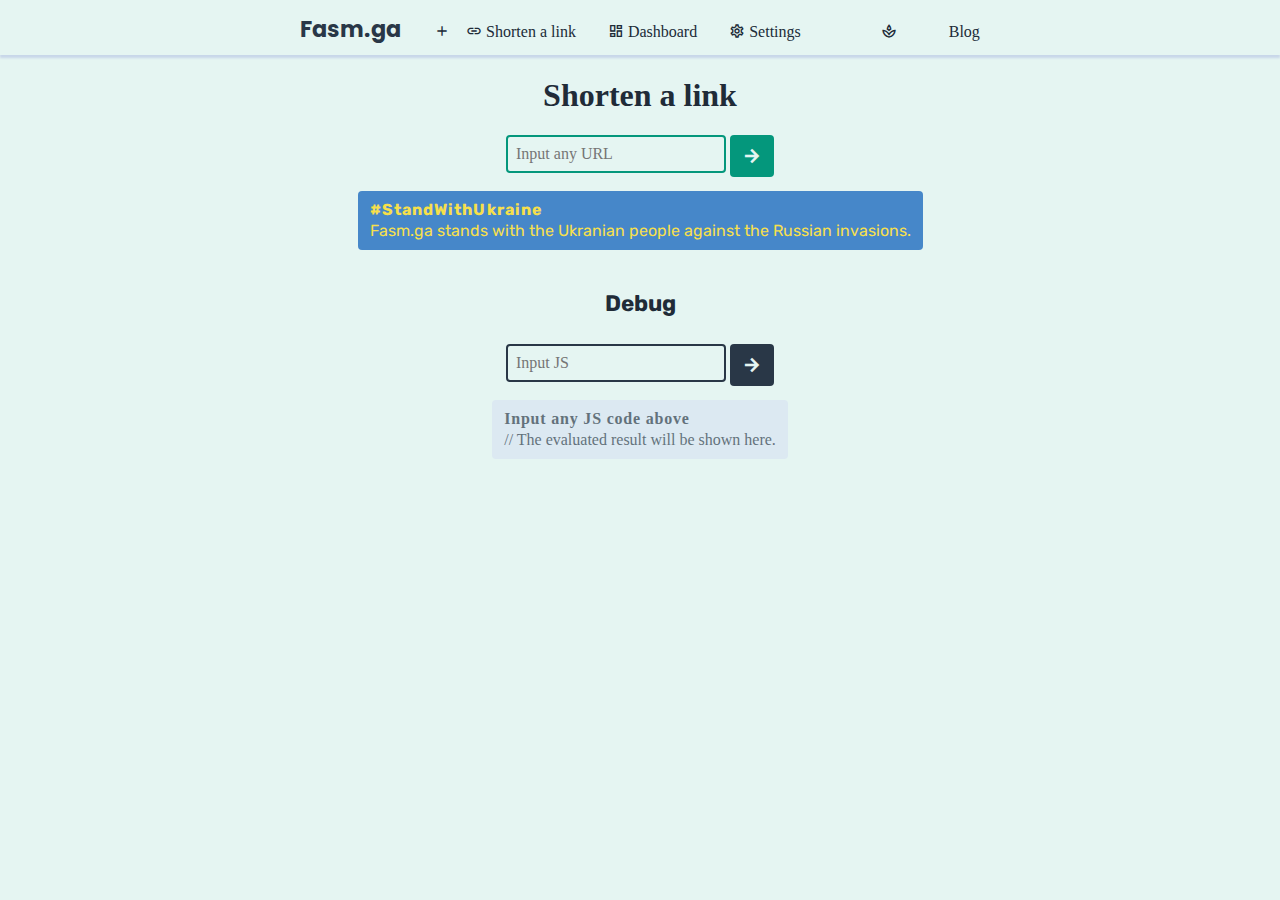
==== index.html @ 567d70ca "Cleaned up code, removed unused directives" ====
<!--
		 _____
		|  ___|_ _ ___ _ __ ___    __ _  __ _
		| |_ / _` / __| '_ ` _ \  / _` |/ _` |
		|  _| (_| \__ \ | | | | || (_| | (_| |
		|_|  \__,_|___/_| |_| |_(_)__, |\__,_|
									|___/

	-> Name: index.html
	-> Description: Landing page for https://www.fasmga.org/
	-> Resource: /index.html
	-> Licensing: © 2022, Fasm.ga | https://www.fasmga.org/license
-->

<!--——————————————————--><!--——————————————————--><!--——————————————————--><!--——————————————————-->


<!DOCTYPE html>
<html lang="en">
	<head>
		<meta id='charset'
			charset="utf-8" />
		<meta id='compat'
			http-equiv="X-UA-Compatible" content="IE=edge" />
		<meta id='viewport'
			name='viewport'
			content="width=device-width, initial-scale=1.0" />
		<meta id='metaData'
			title="Fasm.ga — The FOSS URL Shortener" />
		<title id='pageTitle'>
			Fasm.ga
		</title>

		<script id='jquery'
			src="https://code.jquery.com/jquery-3.6.0.min.js?date=20220228_1"
			integrity="sha384-vtXRMe3mGCbOeY7l30aIg8H9p3GdeSe4IFlP6G8JMa7o7lXvnz3GFKzPxzJdPfGK"
			crossorigin="anonymous"
		></script>

		<script id='resources'
			src="./res/index.js?date=20220228_1"
		></script>
		<script id='defaults'
			src="./content/byUser/defaults.js?date=20220228_1"
		></script>
		<script id='usersettings'
			src="./content/byUser/settings.js?date=20220228_1"
		></script>

		<link id='colorscheme'
			rel='stylesheet'
			href="./src/css/theme/dark.css?date=20220228_1" />
		<link id='style'
			rel='stylesheet'
			href="./src/css/style.css?date=20220228_1" />

		<link id='favicon'
			rel='icon'
			href="./res/raster/favicon.ico" />

		<script id='utils'
			src="./src/js/utils.js?date=20220228_1"
		></script>
	</head>

	<body>
		<header>
			<nav id='navbar'
				orientation='horizontal'
			>
				<a class='logo subheadline' href="/">
					Fasm.ga
				</a>
				<a
					href="#newLink"
					icon='add_link' title='Shorten a link'
				></a>
				<a
					href="#dashboard"
					icon='dashboard' title='Dashboard'
				></a>
				<a
					href="#settings"
					icon='settings' title='Settings'
				></a>
				<a
					href="https://blog.fasmga.org/"
					icon='newspaper' title='Blog'
				></a>
			</nav>
		</header>

		<main>
			<section id='newLink' title='Shorten a link'>
				<main>
					<form id='shortenlink'>
						<input id='urlbox'
							type='url' name='url' autocomplete='url'
							placeholder="Input any URL"
							required />
						<input id='submiturl'
							type='submit'
							value='arrow_forward' />
						</datalist>
					</form>
				</main>

				<info id='standwithukraine'
					class='standWithUkraine'
				>
					Fasm.ga stands with the Ukranian people against the Russian invasions.
				</info>

				<section id='debugging' subtitle='Debug'>
					<form id='debug'>
						<input id='repl'
							type='text' name='repl'
							placeholder="Input JS"
							resizable />
						<input id='evalrepl'
							type='submit'
							value='arrow_forward' />
					</form>

					<code id='result' title='Input any JS code above'>
						// The evaluated result will be shown here.
					</code>
				</section>
			</section>
		</main>

		<section id='dashboard' title='Dashboard'>
			<main>
				<info title='Test for Long Pages'>
					Lorem ipsum dolor sit amet consectetur adipisicing elit.
					Beatae unde, consectetur distinctio tempore nemo qui eaque possimus ipsum molestiae, veritatis quos neque dolorum facere dolor nobis necessitatibus ea error fugit doloremque sed, harum ullam rem aliquam officiis.
					Neque assumenda perspiciatis rem id, numquam placeat provident, temporibus sequi ab dolore in? Sed eligendi reiciendis minus vel perferendis ducimus nesciunt, quo porro velit minima! Laborum explicabo inventore, enim saepe voluptate delectus ipsa eius? Nostrum reiciendis hic iusto nobis vero suscipit debitis odio, voluptatibus ipsam ratione molestiae sint dicta id ex, vel, culpa aliquid! Repudiandae porro, delectus libero debitis ratione iure nisi, ipsam suscipit aut animi, eligendi voluptatem? Quaerat mollitia similique excepturi, maxime eum assumenda natus dolores soluta ipsam ipsum.
					Odio omnis optio sint animi reiciendis nam aut, repudiandae esse minima dolores, quisquam veritatis quibusdam amet! Reprehenderit sapiente incidunt molestias expedita labore ex doloribus excepturi? Tenetur dolores ipsum iste! Veritatis facere sint modi inventore asperiores illo a fugiat, quod animi perferendis enim culpa suscipit quo maiores pariatur eligendi explicabo veniam? Nisi beatae sunt dolor ullam velit ut, tenetur accusamus nostrum, recusandae enim harum praesentium ipsam aliquid officiis rem quo nobis.
					Nemo eum maiores repudiandae.
					Dolorum, esse voluptatem mollitia sed quisquam praesentium impedit fugit non nam doloribus quia! Velit sint exercitationem beatae aperiam hic quas sunt molestiae, laboriosam molestias nostrum odio quod fugiat asperiores quidem facilis voluptas aspernatur praesentium reiciendis obcaecati voluptatem ex dolore? Ratione facilis optio numquam error blanditiis! Fugiat commodi, est minima reiciendis eligendi voluptates? Est itaque asperiores nisi minus dolor nulla deleniti, eius in vel odit non iste error harum doloribus enim aliquam eaque delectus, sapiente suscipit sequi ullam perspiciatis porro? Recusandae, rerum.
					Laudantium temporibus asperiores quasi repudiandae.
					Obcaecati iste eius veritatis explicabo doloremque odit facere consectetur voluptate veniam molestiae illo nam reprehenderit aperiam molestias consequuntur, porro impedit tempore assumenda minus?
					<br/><br/>
					Lorem ipsum dolor sit amet consectetur adipisicing elit.
					Beatae unde, consectetur distinctio tempore nemo qui eaque possimus ipsum molestiae, veritatis quos neque dolorum facere dolor nobis necessitatibus ea error fugit doloremque sed, harum ullam rem aliquam officiis.
					Neque assumenda perspiciatis rem id, numquam placeat provident, temporibus sequi ab dolore in? Sed eligendi reiciendis minus vel perferendis ducimus nesciunt, quo porro velit minima! Laborum explicabo inventore, enim saepe voluptate delectus ipsa eius? Nostrum reiciendis hic iusto nobis vero suscipit debitis odio, voluptatibus ipsam ratione molestiae sint dicta id ex, vel, culpa aliquid! Repudiandae porro, delectus libero debitis ratione iure nisi, ipsam suscipit aut animi, eligendi voluptatem? Quaerat mollitia similique excepturi, maxime eum assumenda natus dolores soluta ipsam ipsum.
					Odio omnis optio sint animi reiciendis nam aut, repudiandae esse minima dolores, quisquam veritatis quibusdam amet! Reprehenderit sapiente incidunt molestias expedita labore ex doloribus excepturi? Tenetur dolores ipsum iste! Veritatis facere sint modi inventore asperiores illo a fugiat, quod animi perferendis enim culpa suscipit quo maiores pariatur eligendi explicabo veniam? Nisi beatae sunt dolor ullam velit ut, tenetur accusamus nostrum, recusandae enim harum praesentium ipsam aliquid officiis rem quo nobis.
					Nemo eum maiores repudiandae.
					Dolorum, esse voluptatem mollitia sed quisquam praesentium impedit fugit non nam doloribus quia! Velit sint exercitationem beatae aperiam hic quas sunt molestiae, laboriosam molestias nostrum odio quod fugiat asperiores quidem facilis voluptas aspernatur praesentium reiciendis obcaecati voluptatem ex dolore? Ratione facilis optio numquam error blanditiis! Fugiat commodi, est minima reiciendis eligendi voluptates? Est itaque asperiores nisi minus dolor nulla deleniti, eius in vel odit non iste error harum doloribus enim aliquam eaque delectus, sapiente suscipit sequi ullam perspiciatis porro? Recusandae, rerum.
					Laudantium temporibus asperiores quasi repudiandae.
					Obcaecati iste eius veritatis explicabo doloremque odit facere consectetur voluptate veniam molestiae illo nam reprehenderit aperiam molestias consequuntur, porro impedit tempore assumenda minus?
				</info>
			</main>
		</section>

		<section id='settings' title='Settings'>
			<nav orientation='vertical'>
				<a
					icon='person' title='Account'
				></a>
				<a
					icon='monitor' title='Appeareance'
				></a>
				<a
					icon='web' title='User experience'
				></a>
				<a
					icon='lock' title='Security'
				></a>
				<a
					icon='code' title='Developer options'
				></a>
			</nav>
		</section>

		<script id='main'
			src="./src/js/index.js?date=20220228_1"
		></script>
		<script id='pageload'
			src="./src/js/pageload.js?date=20220228_1"
		></script>
	</body>
</html>
---- src/css/theme/dark.css ----
/*
     _____
    |  ___|_ _ ___ _ __ ___    __ _  __ _
    | |_ / _` / __| '_ ` _ \  / _` |/ _` |
    |  _| (_| \__ \ | | | | || (_| | (_| |
    |_|  \__,_|___/_| |_| |_(_)__, |\__,_|
                              |___/

	-> Name: dark.css
	-> Description: Charm.ga dark theme for CSS
	-> Resource: /src/css/theme/dark.css
	-> Licensing: © 2022, Fasm.ga | https://www.fasmga.org/license
*/

/*** —————————————————— ***//*** —————————————————— ***//*** —————————————————— ***//*** —————————————————— ***/


:root {
	--accent: #04877C;

	--background-10: #202B38;
	--background-20: #293747;
	--background-30: #324357;
	--background-40: #3C4F68;
	--background-50: #455C78;

	--overlay-background-5: var(--background-20);
	--overlay-background-10: var(--background-30);
	--overlay-background-15: var(--background-40);

	--foreground-10: #E5F5F2;
	--foreground-20: #D8E4F3;
	--foreground-30: #C8D7E9;
	--foreground-40: #BBCADD;
	--foreground-50: #B1BECE;

	--overlay-foreground-5: var(--foreground-20);
	--overlay-foreground-10: var(--foreground-30);
	--overlay-foreground-15: var(--foreground-40);

	--primary: var(--accent);

	--charmga-accent-10: #06EFC4;
	--charmga-accent-20: #06DBB4;
	--charmga-accent-30: #05C7A3;
	--charmga-accent-40: #05B393;
	--charmga-accent-50: #04977C;
	--charmga-accent-60: #048B72;
	--charmga-accent-70: #037762;
	--charmga-accent-80: #036352;
	--charmga-accent-90: #025041;

	--light-blue-10: #D8E4F3;
	--light-blue-20: #A1BFE2;
	--light-blue-30: #82A9D9;
	--light-blue-40: #639ACF;
	--light-blue-50: #447EC5;
	--light-blue-60: #356AAC;
	--light-blue-70: #2B578C;
	--light-blue-80: #2B578C;
	--light-blue-90: #2B578C;

	--purple-haze-10: #CFBAFF;
	--purple-haze-20: #B697FF;
	--purple-haze-30: #9E75FF;
	--purple-haze-40: #8652FF;
	--purple-haze-50: #6E2FFF;
	--purple-haze-60: #550DFF;
	--purple-haze-70: #4600E9;
	--purple-haze-80: #3C00C7;
	--purple-haze-90: #3100A4;

	--sussy-red-10: #E33B5A;
	--sussy-red-20: #E0294A;
	--sussy-red-30: #D61F40;
	--sussy-red-40: #C41C3B;
	--sussy-red-50: #B01934;
	--sussy-red-60: #A11730;
	--sussy-red-70: #8F142B;
	--sussy-red-80: #7D1225;
	--sussy-red-90: #6B0F20;

	--light-yellow-10: #FDE372;
	--light-yellow-20: #FDE05E;
	--light-yellow-30: #FCDC4A;
	--light-yellow-40: #FCD836;
	--light-yellow-50: #FCD31C;
	--light-yellow-60: #FBD00E;
	--light-yellow-70: #F1C604;
	--light-yellow-80: #DDB503;
	--light-yellow-90: #C9A503;
}

.accent, [accent] { color: var(--accent); }
.primary, [primary] { background-color: var(--accent); }
---- src/css/style.css ----
/*
     _____
    |  ___|_ _ ___ _ __ ___    __ _  __ _
    | |_ / _` / __| '_ ` _ \  / _` |/ _` |
    |  _| (_| \__ \ | | | | || (_| | (_| |
    |_|  \__,_|___/_| |_| |_(_)__, |\__,_|
                              |___/

	-> Name: style.css
	-> Description: Document stylesheet for the Fasm.ga webpage.
	-> Resource: /src/css/style.css
	-> Licensing: © 2022, Fasm.ga | https://www.fasmga.org/license
*/

/*** Imports ***/
@import url("./static.css?date=20220228_1");
@import url("https://fonts.googleapis.com/icon?family=Material+Icons+Outlined&display=swap");

/*** —————————————————— ***//*** —————————————————— ***//*** —————————————————— ***//*** —————————————————— ***/


/***
	The following rules apply to every element on the screen
***/
* {
	font-family: var(--text);
	font-size: var(--text-size);
	text-decoration: none;
	line-height: var(--default-line-height);

	color: var(--foreground-10);
	accent-color: var(--accent);

	scroll-behavior: smooth;
	will-change: transition;
	transition: background-color var(--style-animation), color var(--style-animation);
}

html, body {
	display: grid;

	margin: var(--page-padding);
	padding: var(--page-padding);
}

/***
	Webpage body
***/
body
{ background-color: var(--background-10); }

.grid
{ display: grid; }

/*** —————————————————— ***//*** —————————————————— ***//*** —————————————————— ***//*** —————————————————— ***/

/***
	Styles for standard HTML elements
***/
a {
	color: var(--accent);

	text-decoration: var(--link-text-decoration);

	will-change: transition;
	transition: color var(--style-animation);
}
a:hover {
	color: var(--charmga-accent-60);

	will-change: transition;
	transition: color var(--style-animation);
}

b,
info::before, code::before {
	font-weight: var(--bold);
	letter-spacing: var(--bold-letter-spacing);
}

h1, .display {
	font-family: var(--display);
	font-size: var(--display-size);
}

h2, .headline,
section::before,
main > info::before {
	font-family: var(--headline);
	font-size: var(--headline-size);
	font-weight: var(--bold);
}

h3, .subheadline,
section[subtitle]::before {
	font-family: var(--subheadline);
	font-size: var(--subheadline-size);
	font-weight: var(--bold);
}

pre,
code {
	font-family: var(--monospace);
	font-size: var(--monospace-size);
}

img {
	max-width: var(--responsive-width);
	max-height: var(--responsive-height);
	height: auto;
}

/*** —————————————————— ***//*** —————————————————— ***//*** —————————————————— ***//*** —————————————————— ***/

/***
	Styles for website pages and sections, designed for fast page navigation
***/
section {
	grid-template-columns: repeat(auto-fill, minmax(100%, 1fr));
	grid-column-gap: var(--standard-padding);
	grid-row-gap: var(--standard-padding);
	place-items: center;

	padding: clamp(var(--min-padding), var(--standard-padding), var(--max-padding));

	overflow: auto;

	scroll-behavior: smooth;
}

main section, section:target, section:target section
{ display: grid; }
@supports selector(:target-within) {
	section:target-within
	{ display: grid; }
}
section:not(:target)
{ display: none; }

section::before {
	display: block;
	content: attr(title);

	line-height: var(--title-height);
}
section[title]::before
{ content: attr(title); }
section[subtitle]::before
{ content: attr(subtitle); }

header, footer
{
	display: block;

	padding: var(--standard-padding);
	z-index: var(--on-top);

	background-color: var(--background-10);

	will-change: transition;
	transition: box-shadow var(--style-animation);
}
header
{ box-shadow: var(--section-shadow) var(--background-20); }
footer
{	box-shadow: var(--section-shadow-upward) var(--background-20); }
@media only screen and (min-width: 801px) {
	header:hover,
	footer:hover {
		box-shadow: var(--section-shadow) var(--background-30);

		transition: box-shadow var(--style-animation);
	}
}

/*** —————————————————— ***//*** —————————————————— ***//*** —————————————————— ***//*** —————————————————— ***/

/***
	Additional webpage or stylistic elements
***/
.logo {
	font-family: var(--display);

	color: var(--foreground-20);

	will-change: transition;
	transition: color var(--style-animation);
}
.logo:hover {
	color: var(--accent);

	will-change: transition;
	transition: color var(--style-animation);
}

icon,
nav a::before {
	position: relative;

	top: var(--icon-line);

	font-family: var(--icon);
	text-decoration: none;
}

icon.material,
nav a::before,
input[type=submit]
{ font-family: var(--icon); }

info, code {
	display: inline-block;

	margin: var(--element-margin);
	padding: var(--max-padding);
	z-index: var(--in-between);

	max-width: var(--max-line-width);

	border-radius: var(--element-corner-radius);

	background-color: var(--overlay-background-5);
	color: var(--overlay-foreground-5);
	opacity: var(--min-opacity);

	overflow-wrap: break-word;

	will-change: transition;
	transition: opacity var(--style-animation);
}
info:hover, code:hover {
	opacity: var(--max-opacity);

	will-change: transition;
	transition: opacity var(--style-animation);
}
info::before, code::before {
	display: block;
	content: attr(title);

	padding-bottom: var(--min-padding);
}
info[type=warning]::before, code[type=warning]::before
{ color: var(--light-yellow-10); }
info[type=error]::before, code[type=error]::before
{ color: var(--sussy-red-50); }
info.standWithUkraine {
	background-color: #0057B7;
	color: #FFD700;
}
info.standWithUkraine::before
{ content: '#StandWithUkraine'; }

/*** —————————————————— ***//*** —————————————————— ***//*** —————————————————— ***//*** —————————————————— ***/

/***
	Sections and semantics, parts of the webpage
***/
nav
{
	padding: var(--standard-padding);

	border-radius: var(--section-corner-radius);
}

nav[orientation=horizontal] {
	display: block;

	white-space: var(--no-wrap);

	overflow-y: hidden;
	overflow-x: auto;
}
nav[orientation=vertical] {
	display: inline-block;

	line-height: var(--vertical-nav-padding);

	overflow-y: auto;
	overflow-x: hidden;
}

header nav,
footer nav {
	border-radius: 0;

	text-align: center;
}

/*** —————————————————— ***//*** —————————————————— ***//*** —————————————————— ***//*** —————————————————— ***/

/***
	Interactive user controls: buttons, inputs and forms
***/
button, input[type=submit] {
	display: inline-block;
	vertical-align: top;

	padding: var(--standard-padding);

	border: none;
	border-radius: var(--control-corner-radius);

	font-size: var(--button-text-size);

	background-color: var(--foreground-20);
	color: var(--background-10);

	cursor: pointer;

	will-change: transition;
	transition: padding var(--layout-animation), font-weight var(--style-animation), border-radius var(--style-animation), background-color var(--style-animation);
}
button
{ font-family: var(--monospace); }

button:hover, .button:hover, input[type=submit]:hover,
main button, main > form input[type=submit] {
	padding: var(--max-padding);

	font-weight: var(--bold);

	background-color: var(--accent);

	will-change: transition;
	transition: padding var(--layout-animation), font-weight var(--style-animation), border-radius var(--style-animation), background-color var(--style-animation);
}
main button:hover, main > form input[type=submit]:hover {
	border-radius: var(--control-fuzzy-corner-radius);

	background-color: var(--charmga-accent-80);
}

main > form input:is([type=text], [type=url], [type=email], [type=search])
{ border-color: var(--accent); }
input[type=submit] {
	padding: var(--max-padding);

	font-size: var(--icon-button-size);
	font-weight: var(--bold);
}

input:is([type=text], [type=url], [type=email], [type=search]) {
	padding: var(--standard-padding);

	border: var(--max-border) solid var(--foreground-20);
	border-radius: var(--control-corner-radius);
	outline: none;

	resize: none;

	font-family: var(--monospace);

	background-color: var(--transparency);
	color: var(--foreground-10);

	will-change: transition;
	transition: border var(--style-animation), font-weight var(--style-animation), color var(--style-animation);
}
input:is([type=text], [type=url], [type=email], [type=search]):hover {
	border: var(--max-border) solid var(--accent);

	color: var(--accent);

	transition: border var(--style-animation), font-weight var(--style-animation), color var(--style-animation);
}

nav a {
	margin: var(--inline-control-margin);
	padding: var(--standard-padding);

	font-family: var(--monospace);

	color: var(--foreground-10);

	white-space: var(--no-wrap);

	cursor: var(--link-cursor);

	will-change: transition;
	transition: color var(--style-animation);
}
nav a::before
{ content: attr(icon); }
nav a::after
{ content: var(--text-spacing) attr(title); }
@media only screen and (max-width: 800px) {
	nav a::after {
		display: none;
		content: attr(title);
	}
}
nav[orientation=vertical] a
{ display: block; }
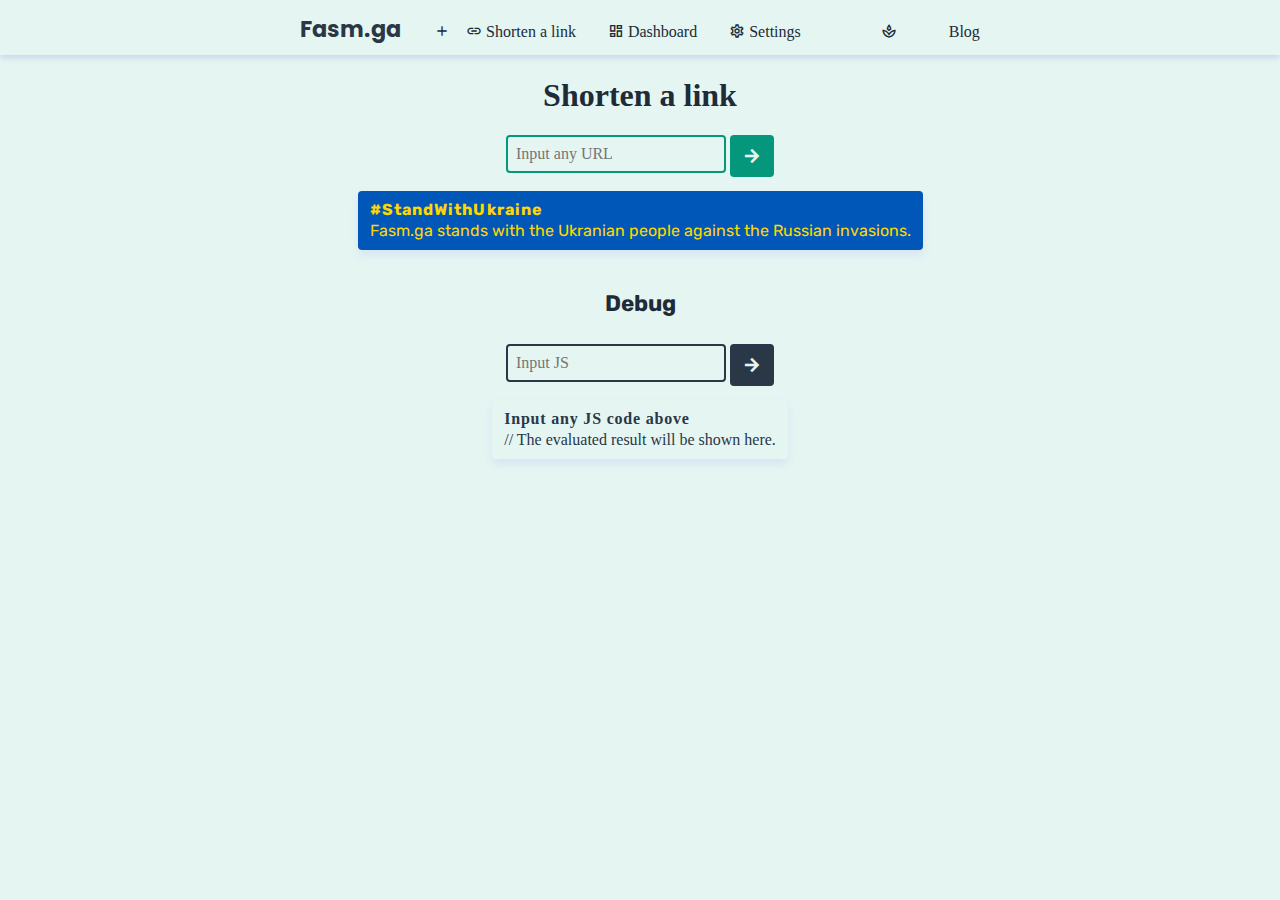
==== commit e85e7a05: "Bumped version" ====
--- a/index.html
+++ b/index.html
@@ -32,34 +32,34 @@
 		</title>
 
 		<script id='jquery'
-			src="https://code.jquery.com/jquery-3.6.0.min.js?date=20220228_1"
+			src="https://code.jquery.com/jquery-3.6.0.min.js?date=20220301_1"
 			integrity="sha384-vtXRMe3mGCbOeY7l30aIg8H9p3GdeSe4IFlP6G8JMa7o7lXvnz3GFKzPxzJdPfGK"
 			crossorigin="anonymous"
 		></script>
 
 		<script id='resources'
-			src="./res/index.js?date=20220228_1"
+			src="./res/index.js?date=20220301_1"
 		></script>
 		<script id='defaults'
-			src="./content/byUser/defaults.js?date=20220228_1"
+			src="./content/byUser/defaults.js?date=20220301_1"
 		></script>
 		<script id='usersettings'
-			src="./content/byUser/settings.js?date=20220228_1"
+			src="./content/byUser/settings.js?date=20220301_1"
 		></script>
 
 		<link id='colorscheme'
 			rel='stylesheet'
-			href="./src/css/theme/dark.css?date=20220228_1" />
+			href="./src/css/theme/dark.css?date=20220301_1" />
 		<link id='style'
 			rel='stylesheet'
-			href="./src/css/style.css?date=20220228_1" />
+			href="./src/css/style.css?date=20220301_1" />
 
 		<link id='favicon'
 			rel='icon'
 			href="./res/raster/favicon.ico" />
 
 		<script id='utils'
-			src="./src/js/utils.js?date=20220228_1"
+			src="./src/js/utils.js?date=20220301_1"
 		></script>
 	</head>
 
@@ -173,11 +173,14 @@
 			</nav>
 		</section>
 
+		<script id='dynamic'
+			src="./res/dynamic.js?date=20220301_1"
+		></script>
 		<script id='main'
-			src="./src/js/index.js?date=20220228_1"
+			src="./src/js/index.js?date=20220301_1"
 		></script>
 		<script id='pageload'
-			src="./src/js/pageload.js?date=20220228_1"
+			src="./src/js/pageload.js?date=20220301_1"
 		></script>
 	</body>
 </html>
--- a/src/css/style.css
+++ b/src/css/style.css
@@ -13,7 +13,7 @@
 */
 
 /*** Imports ***/
-@import url("./static.css?date=20220228_1");
+@import url("./static.css?date=20220301_1");
 @import url("https://fonts.googleapis.com/icon?family=Material+Icons+Outlined&display=swap");
 
 /*** —————————————————— ***//*** —————————————————— ***//*** —————————————————— ***//*** —————————————————— ***/
@@ -218,21 +218,21 @@
 	max-width: var(--max-line-width);
 
 	border-radius: var(--element-corner-radius);
-
-	background-color: var(--overlay-background-5);
+	box-shadow: var(--element-shadow) var(--background-20);
+
+	background-color: var(--background-10);
 	color: var(--overlay-foreground-5);
-	opacity: var(--min-opacity);
 
 	overflow-wrap: break-word;
 
 	will-change: transition;
-	transition: opacity var(--style-animation);
+	transition: box-shadow var(--style-animation);
 }
 info:hover, code:hover {
-	opacity: var(--max-opacity);
-
-	will-change: transition;
-	transition: opacity var(--style-animation);
+	box-shadow: var(--element-shadow) var(--background-30);
+
+	will-change: transition;
+	transition: box-shadow var(--style-animation);
 }
 info::before, code::before {
 	display: block;
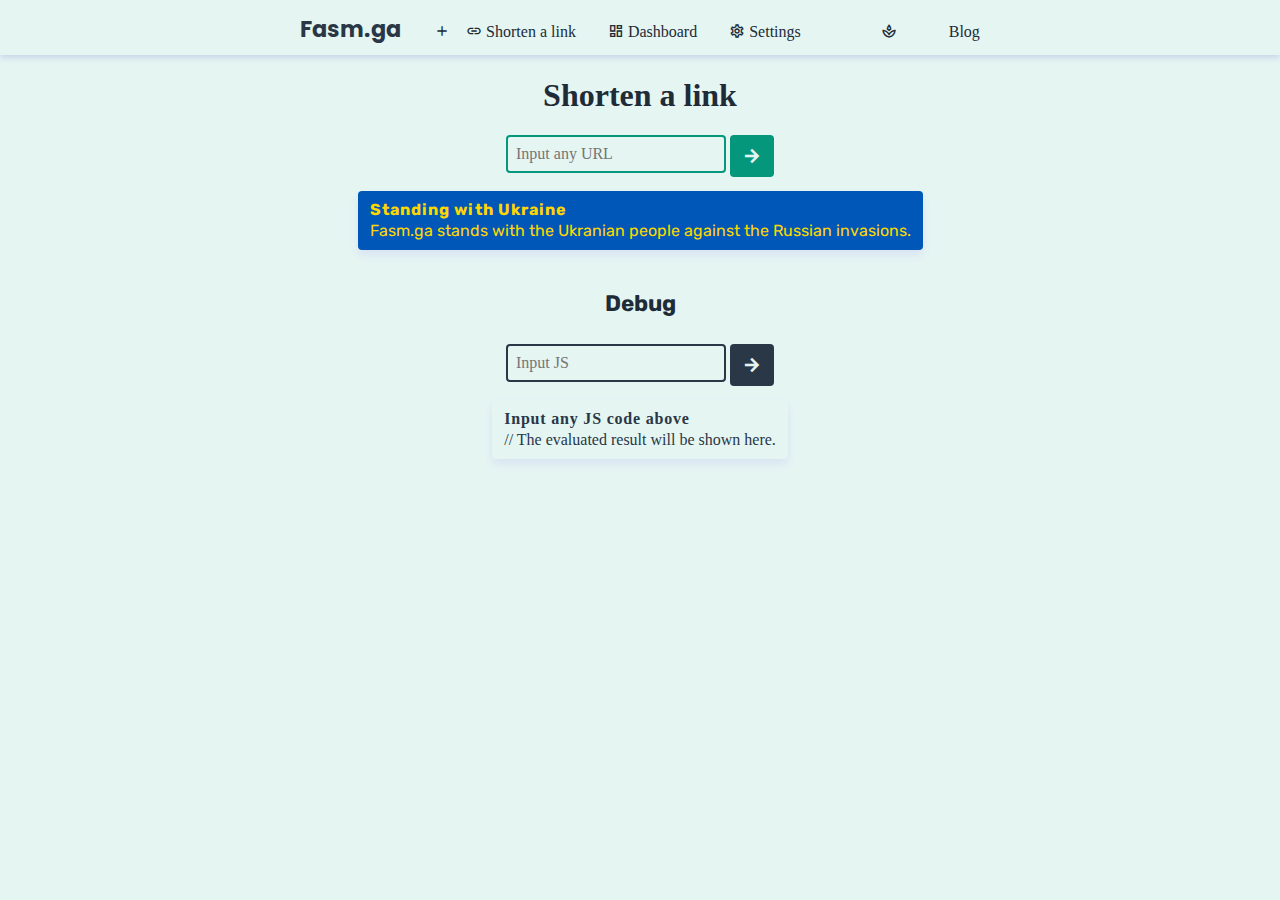
==== commit a9dcd48e: "Made dark mode colors look prettier" ====
--- a/index.html
+++ b/index.html
@@ -32,34 +32,34 @@
 		</title>
 
 		<script id='jquery'
-			src="https://code.jquery.com/jquery-3.6.0.min.js?date=20220301_1"
+			src="https://code.jquery.com/jquery-3.6.0.min.js?date=20220302_1"
 			integrity="sha384-vtXRMe3mGCbOeY7l30aIg8H9p3GdeSe4IFlP6G8JMa7o7lXvnz3GFKzPxzJdPfGK"
 			crossorigin="anonymous"
 		></script>
 
 		<script id='resources'
-			src="./res/index.js?date=20220301_1"
+			src="./res/index.js?date=20220302_1"
 		></script>
 		<script id='defaults'
-			src="./content/byUser/defaults.js?date=20220301_1"
+			src="./content/byUser/defaults.js?date=20220302_1"
 		></script>
 		<script id='usersettings'
-			src="./content/byUser/settings.js?date=20220301_1"
+			src="./content/byUser/settings.js?date=20220302_1"
 		></script>
 
 		<link id='colorscheme'
 			rel='stylesheet'
-			href="./src/css/theme/dark.css?date=20220301_1" />
+			href="./src/css/theme/dark.css?date=20220302_1" />
 		<link id='style'
 			rel='stylesheet'
-			href="./src/css/style.css?date=20220301_1" />
+			href="./src/css/style.css?date=20220302_1" />
 
 		<link id='favicon'
 			rel='icon'
 			href="./res/raster/favicon.ico" />
 
 		<script id='utils'
-			src="./src/js/utils.js?date=20220301_1"
+			src="./src/js/utils.js?date=20220302_1"
 		></script>
 	</head>
 
@@ -174,13 +174,13 @@
 		</section>
 
 		<script id='dynamic'
-			src="./res/dynamic.js?date=20220301_1"
+			src="./res/dynamic.js?date=20220302_1"
 		></script>
 		<script id='main'
-			src="./src/js/index.js?date=20220301_1"
+			src="./src/js/index.js?date=20220302_1"
 		></script>
 		<script id='pageload'
-			src="./src/js/pageload.js?date=20220301_1"
+			src="./src/js/pageload.js?date=20220302_1"
 		></script>
 	</body>
 </html>
--- a/src/css/theme/dark.css
+++ b/src/css/theme/dark.css
@@ -19,10 +19,10 @@
 	--accent: #04877C;
 
 	--background-10: #202B38;
-	--background-20: #293747;
-	--background-30: #324357;
-	--background-40: #3C4F68;
-	--background-50: #455C78;
+	--background-20: #161E27;
+	--background-30: #090D10;
+	--background-40: #06070A;
+	--background-50: #040506;
 
 	--overlay-background-5: var(--background-20);
 	--overlay-background-10: var(--background-30);
--- a/src/css/style.css
+++ b/src/css/style.css
@@ -13,7 +13,7 @@
 */
 
 /*** Imports ***/
-@import url("./static.css?date=20220301_1");
+@import url("./static.css?date=20220302_2");
 @import url("https://fonts.googleapis.com/icon?family=Material+Icons+Outlined&display=swap");
 
 /*** —————————————————— ***//*** —————————————————— ***//*** —————————————————— ***//*** —————————————————— ***/
@@ -249,7 +249,7 @@
 	color: #FFD700;
 }
 info.standWithUkraine::before
-{ content: '#StandWithUkraine'; }
+{ content: 'Standing with Ukraine'; }
 
 /*** —————————————————— ***//*** —————————————————— ***//*** —————————————————— ***//*** —————————————————— ***/
 
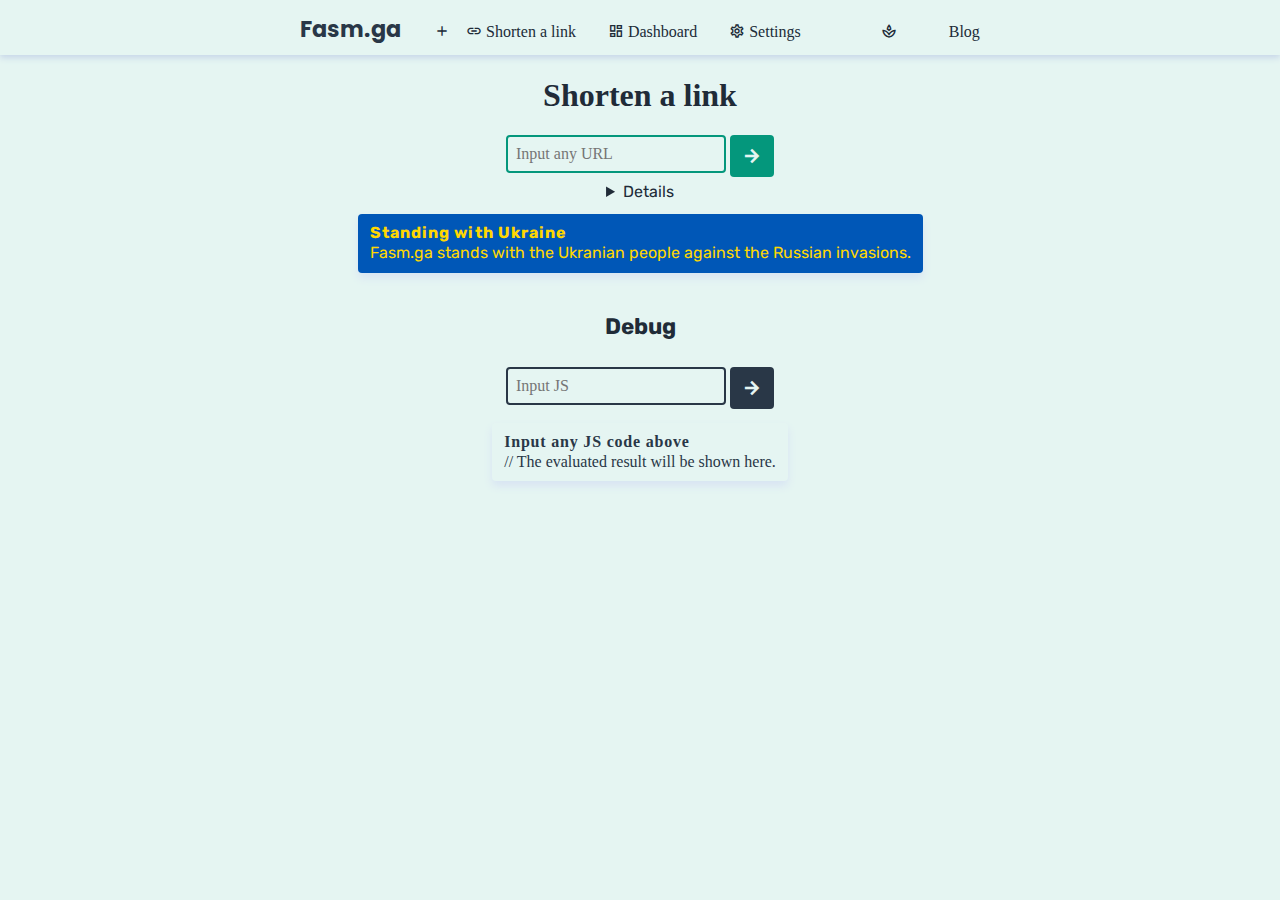
==== commit 80669274: "Reformatted code" ====
--- a/index.html
+++ b/index.html
@@ -105,6 +105,9 @@
 					</form>
 				</main>
 
+				<details>
+				</details>
+
 				<info id='standwithukraine'
 					class='standWithUkraine'
 				>
--- a/src/css/style.css
+++ b/src/css/style.css
@@ -148,6 +148,89 @@
 section[subtitle]::before
 { content: attr(subtitle); }
 
+/*** —————————————————— ***//*** —————————————————— ***//*** —————————————————— ***//*** —————————————————— ***/
+
+/***
+	Additional webpage or stylistic elements
+***/
+.logo {
+	font-family: var(--display);
+
+	color: var(--foreground-20);
+
+	will-change: transition;
+	transition: color var(--style-animation);
+}
+.logo:hover {
+	color: var(--accent);
+
+	will-change: transition;
+	transition: color var(--style-animation);
+}
+
+icon,
+nav a::before {
+	position: relative;
+
+	top: var(--icon-line);
+
+	font-family: var(--icon);
+	text-decoration: none;
+}
+
+icon.material,
+nav a::before,
+input[type=submit]
+{ font-family: var(--icon); }
+
+info, code {
+	display: inline-block;
+
+	margin: var(--element-margin);
+	padding: var(--max-padding);
+	z-index: var(--in-between);
+
+	max-width: var(--max-line-width);
+
+	border-radius: var(--element-corner-radius);
+	box-shadow: var(--element-shadow) var(--background-20);
+
+	background-color: var(--background-10);
+	color: var(--overlay-foreground-5);
+
+	overflow-wrap: break-word;
+
+	will-change: transition;
+	transition: box-shadow var(--style-animation);
+}
+info:hover, code:hover {
+	box-shadow: var(--element-shadow) var(--background-30);
+
+	will-change: transition;
+	transition: box-shadow var(--style-animation);
+}
+info::before, code::before {
+	display: block;
+	content: attr(title);
+
+	padding-bottom: var(--min-padding);
+}
+info[type=warning]::before, code[type=warning]::before
+{ color: var(--light-yellow-10); }
+info[type=error]::before, code[type=error]::before
+{ color: var(--sussy-red-50); }
+info.standWithUkraine {
+	background-color: #0057B7;
+	color: #FFD700;
+}
+info.standWithUkraine::before
+{ content: 'Standing with Ukraine'; }
+
+/*** —————————————————— ***//*** —————————————————— ***//*** —————————————————— ***//*** —————————————————— ***/
+
+/***
+	Sections and semantics, parts of the webpage
+***/
 header, footer
 {
 	display: block;
@@ -173,89 +256,6 @@
 	}
 }
 
-/*** —————————————————— ***//*** —————————————————— ***//*** —————————————————— ***//*** —————————————————— ***/
-
-/***
-	Additional webpage or stylistic elements
-***/
-.logo {
-	font-family: var(--display);
-
-	color: var(--foreground-20);
-
-	will-change: transition;
-	transition: color var(--style-animation);
-}
-.logo:hover {
-	color: var(--accent);
-
-	will-change: transition;
-	transition: color var(--style-animation);
-}
-
-icon,
-nav a::before {
-	position: relative;
-
-	top: var(--icon-line);
-
-	font-family: var(--icon);
-	text-decoration: none;
-}
-
-icon.material,
-nav a::before,
-input[type=submit]
-{ font-family: var(--icon); }
-
-info, code {
-	display: inline-block;
-
-	margin: var(--element-margin);
-	padding: var(--max-padding);
-	z-index: var(--in-between);
-
-	max-width: var(--max-line-width);
-
-	border-radius: var(--element-corner-radius);
-	box-shadow: var(--element-shadow) var(--background-20);
-
-	background-color: var(--background-10);
-	color: var(--overlay-foreground-5);
-
-	overflow-wrap: break-word;
-
-	will-change: transition;
-	transition: box-shadow var(--style-animation);
-}
-info:hover, code:hover {
-	box-shadow: var(--element-shadow) var(--background-30);
-
-	will-change: transition;
-	transition: box-shadow var(--style-animation);
-}
-info::before, code::before {
-	display: block;
-	content: attr(title);
-
-	padding-bottom: var(--min-padding);
-}
-info[type=warning]::before, code[type=warning]::before
-{ color: var(--light-yellow-10); }
-info[type=error]::before, code[type=error]::before
-{ color: var(--sussy-red-50); }
-info.standWithUkraine {
-	background-color: #0057B7;
-	color: #FFD700;
-}
-info.standWithUkraine::before
-{ content: 'Standing with Ukraine'; }
-
-/*** —————————————————— ***//*** —————————————————— ***//*** —————————————————— ***//*** —————————————————— ***/
-
-/***
-	Sections and semantics, parts of the webpage
-***/
 nav
 {
 	padding: var(--standard-padding);
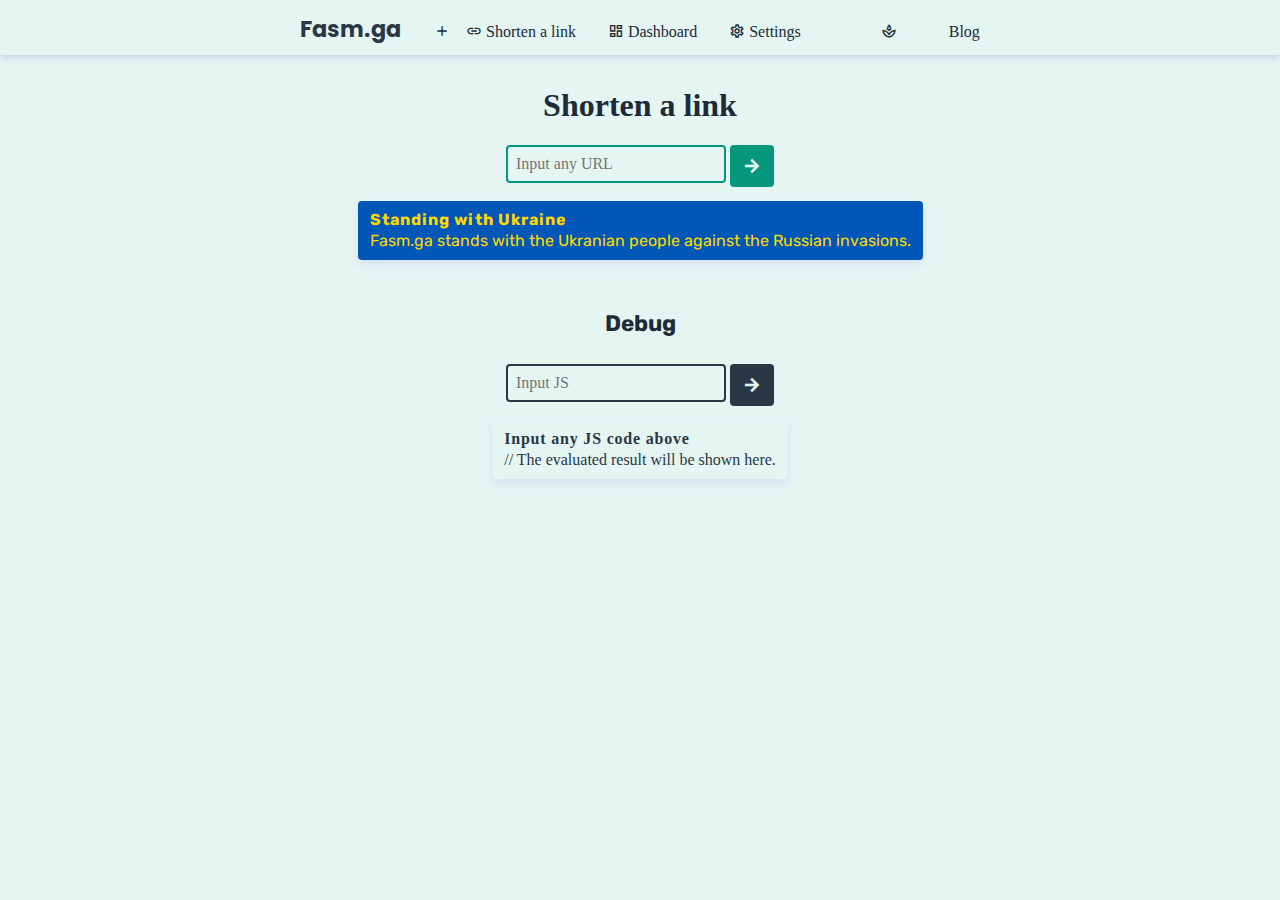
==== commit 0e586b92: "Reformatted the markup" ====
--- a/index.html
+++ b/index.html
@@ -91,7 +91,9 @@
 		</header>
 
 		<main>
-			<section id='newLink' title='Shorten a link'>
+			<section id='newLink'
+				title='Shorten a link'
+			>
 				<main>
 					<form id='shortenlink'>
 						<input id='urlbox'
@@ -105,16 +107,47 @@
 					</form>
 				</main>
 
-				<details>
-				</details>
-
-				<info id='standwithukraine'
-					class='standWithUkraine'
+				<!-- <section id='customizeLink' class='hidden'
+					subtitle='Customize'
 				>
+					<form id='customize'>
+						<input id='urlslug'
+							type='text' name='slug'
+							placeholder='Custom URL slug' />
+						<br/>
+						<info>
+							You can set a custom URL slug for your shortened link.
+							<i>e.g. <a href>fga.sh/github</a></i>
+						</info>
+
+						<br/>
+
+						<input id='password'
+							type='password' name='password'
+							placeholder='Optional password' />
+						<br/>
+						<info>
+							You can protect your private links by setting a password.
+						</info>
+
+						<br/>
+
+						<input id='nsfw'
+							type='checkbox' name='isnsfw' />
+						<br/>
+						<info>
+							If your link leads to NSFW content, check this box.
+						</info>
+					</form>
+				</section> -->
+
+				<info id='standwithukraine' class='standWithUkraine'>
 					Fasm.ga stands with the Ukranian people against the Russian invasions.
 				</info>
 
-				<section id='debugging' subtitle='Debug'>
+				<section id='debugging'
+					subtitle='Debug'
+				>
 					<form id='debug'>
 						<input id='repl'
 							type='text' name='repl'
@@ -132,7 +165,9 @@
 			</section>
 		</main>
 
-		<section id='dashboard' title='Dashboard'>
+		<section id='dashboard'
+			title='Dashboard'
+		>
 			<main>
 				<info title='Test for Long Pages'>
 					Lorem ipsum dolor sit amet consectetur adipisicing elit.
@@ -156,7 +191,9 @@
 			</main>
 		</section>
 
-		<section id='settings' title='Settings'>
+		<section id='settings'
+			title='Settings'
+		>
 			<nav orientation='vertical'>
 				<a
 					icon='person' title='Account'
--- a/src/css/style.css
+++ b/src/css/style.css
@@ -120,8 +120,10 @@
 	grid-column-gap: var(--standard-padding);
 	grid-row-gap: var(--standard-padding);
 	place-items: center;
-
-	padding: clamp(var(--min-padding), var(--standard-padding), var(--max-padding));
+	place-self: center;
+
+	margin: var(--section-margin);
+	padding: var(--min-padding);
 
 	overflow: auto;
 
@@ -147,6 +149,11 @@
 { content: attr(title); }
 section[subtitle]::before
 { content: attr(subtitle); }
+
+section.hidden
+{ display: none; }
+section.hidden::before
+{ display: block; }
 
 /*** —————————————————— ***//*** —————————————————— ***//*** —————————————————— ***//*** —————————————————— ***/
 
@@ -331,7 +338,7 @@
 	background-color: var(--charmga-accent-80);
 }
 
-main > form input:is([type=text], [type=url], [type=email], [type=search])
+main > form input:is([type=text], [type=url], [type=email], [type=search], [type=password])
 { border-color: var(--accent); }
 input[type=submit] {
 	padding: var(--max-padding);
@@ -340,7 +347,7 @@
 	font-weight: var(--bold);
 }
 
-input:is([type=text], [type=url], [type=email], [type=search]) {
+input:is([type=text], [type=url], [type=email], [type=search], [type=password]) {
 	padding: var(--standard-padding);
 
 	border: var(--max-border) solid var(--foreground-20);
@@ -357,7 +364,7 @@
 	will-change: transition;
 	transition: border var(--style-animation), font-weight var(--style-animation), color var(--style-animation);
 }
-input:is([type=text], [type=url], [type=email], [type=search]):hover {
+input:is([type=text], [type=url], [type=email], [type=search], [type=password]):hover {
 	border: var(--max-border) solid var(--accent);
 
 	color: var(--accent);
